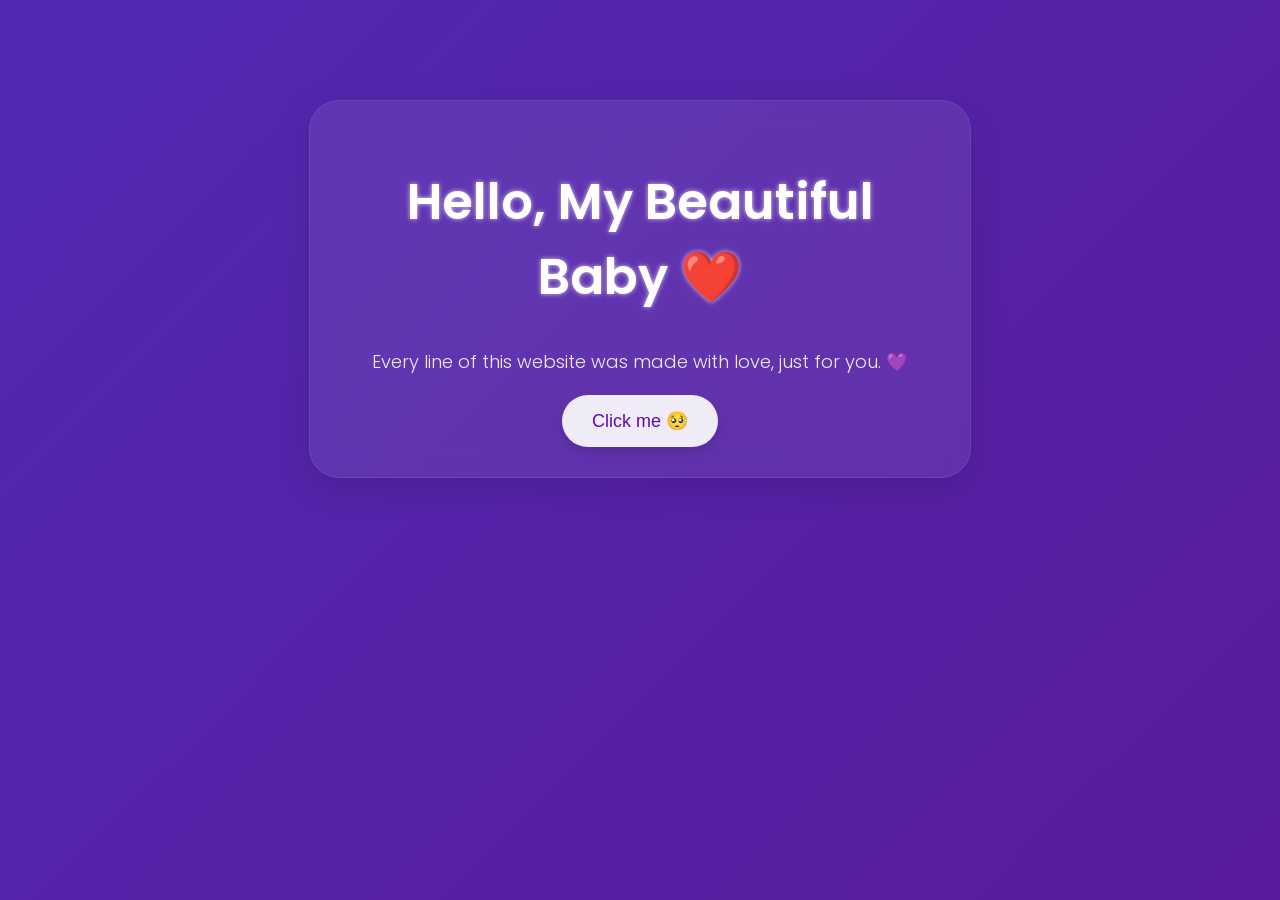
==== index.html @ e15f38e8 "Add files via upload" ====
<!DOCTYPE html>
<html>
<head>

     <meta charset="UTF-8">

    <meta name="viewport" content="width=device-width, initial-scale=1.0">

    <title>Betty ❤️</title>
    
        <link rel="preconnect" href="https://fonts.googleapis.com">

        <link rel="preconnect" href="https://fonts.gstatic.com" crossorigin>

        <link href="https://fonts.googleapis.com/css2?family=Poppins:wght@300;400;600&display=swap" rel="stylesheet">

    <link rel="stylesheet" href="style.css">

</head>

       
        <audio id="bgMusic" loop>
            <source src="music/song1.mp3" type="audio/mpeg">
        </audio>        


<body>

<div class="container">

    <h1>Hello, My Beautiful Baby ❤️</h1>

    <p>
        Every line of this website was made with love, just for you. 💜
    </p>

    <button id="clickMeButton">
        Click me 🥺
    </button>

    <p id="hintMessage" class="hidden"></p>

    <p id="message1" class="hidden"></p>

    <button id="heartButton" class="hidden">
        Open My Heart ❤️
    </button>

    <p id="message2" class="hidden">
        💜 My love,
        <br><br>
        I dey love you nooow🥺🥺💜🤭
    </p>

    <button id="surpriseButton" class="surprise-button hidden">
        🌸 Surprise
    </button>

    <p id="message3" class="hidden">
        Happy Girlfriend's Day, my love! 🥰💜
    </p>

</div>


<script src="script.js"></script>

</body>
    


</html>
---- style.css ----
/* ====================================== */
/* BODY */
/* ====================================== */

body {
    background: linear-gradient(
        -45deg,
        #240046,
        #3c096c,
        #5a189a,
        #502ab2
    );

    background-size: 400% 400%;
    animation: gradientMove 12s ease infinite;

    color: white;
    font-family: "Poppins", sans-serif;
    text-align: center;
    margin-top: 100px;
}
/* ====================================== */
/* h1 texts*/
/* ====================================== */

h1 {
    font-size: 50px;
    font-weight: 600;
    text-shadow:
        0 0 5px rgba(255,255,255,0.7);
    animation: none;
}


/* ====================================== */
/* THE CONTENT BOX*/
/* ====================================== */

.container {
    width: 80%;
    max-width: 600px;
    margin: 50px auto;
    padding: 30px;
    background: rgba(255, 255, 255, 0.08);
    border: 1px solid rgba(255, 255, 255, 0.15);
    text-align: center;
    backdrop-filter: blur(10px);

    border: 1px solid rgba(255, 255, 255, 0.08);
    box-shadow: 0 10px 35px rgba(0, 0, 0, 0.12);
    border-radius: 30px;

    animation: pageFade 1s ease;
}

.container > p {
    font-size: 18px;
    font-weight: 300;
    opacity: 0.9;
    line-height: 1.6;
}

.container {
    animation: pageFade 5s ease;
}

/* ====================================== */
/* BUTTONS */
/* ====================================== */

button {
    background: rgba(255, 255, 255, 0.9);
    color: #5a0dad;
    border: none;
    padding: 15px 30px;
    font-size: 18px;
    border-radius: 30px;
    cursor: pointer;

    transition: 0.3s ease;
    
    box-shadow: 0 5px 15px rgba(0,0,0,0.15);
}


button:hover {
    background-color: #f3c4ff;
    transform: translateY(-3px);
    box-shadow: 0 10px 25px rgba(0,0,0,0.25);
}


/* ====================================== */
/* MESSAGES */
/* ====================================== */

/* ====================================== */
/* MESSAGES */
/* ====================================== */

.hidden {
    display: none !important;
}

.show {
    animation: fadeIn 1s ease;
}

#message1,
#message2,
#message3 {
    font-size: 22px;
    line-height: 1.6;
    margin: 20px 0;
}


#letterMessage{
    font-family: "Caveat", cursive;
    font-size: 2rem;
    line-height: 2.15;
    color: #2f2722;
    white-space: pre-line;
    letter-spacing: 0.3px;
}

#finalMessage {
    font-family: "Poppins", sans-serif;
    font-size: 1.45rem;
    line-height: 2.1;
    color: white;
    text-align: left;
    white-space: pre-line;
    letter-spacing: 0;
    margin: 25px 0;
    font-weight: 400;
}

/* ====================================== */
/* HEARTS */
/* ====================================== */

.heart {
    position: fixed;
    pointer-events: none;
}

/* ====================================== */
/* ANIMATIONS */
/* ====================================== */

@keyframes fadeIn {

    from {
        opacity: 0;
        transform: translateY(30px) scale(0.95);
    }

    to {
        opacity: 1;
        transform: translateY(0) scale(1);
    }

}

@keyframes floatUp {

    0% {
        transform: translate(0, 0) rotate(0deg);
        opacity: 1;
    }

    25% {
        transform: translate(-20px, -80px) rotate(-10deg);
    }

    50% {
        transform: translate(20px, -160px) rotate(10deg);
    }

    75% {
        transform: translate(-15px, -240px) rotate(-8deg);
    }

    100% {
        transform: translate(15px, -320px) rotate(8deg);
        opacity: 0;
    }
}

@keyframes gradientMove {

    0% {
        background-position: 0% 50%;
    }

    50% {
        background-position: 100% 50%;
    }

    100% {
        background-position: 0% 50%;
    }
}

@keyframes glow {

    from {
        text-shadow:
            0 0 3px white,
            0 0 6px #d8b4fe;
    }

    to {
        text-shadow:
            0 0 5px white,
            0 0 10px #c084fc;
    }

}

@keyframes pageFade {

    from {
        opacity: 0;
        transform: translateY(40px);
    }

    to {
        opacity: 1;
        transform: translateY(0);
    }

}

@media (max-width: 600px) {

    body {
        margin-top: 50px;
    }

    h1 {
        font-size: 35px;
    }

    .container {
        width: 90%;
        padding: 20px;
    }

}

/* ====================================== */
/* SUBTITLES */
/* ====================================== */

.subtitle {
    font-size: 18px;
    color: rgba(255, 255, 255, 0.8);
    font-style: italic;
    margin-bottom: 30px;
    line-height: 1.6;
}


/* ====================================== */
/* PAGE 2 - LOVE SECTION */
/* ====================================== */

/* ====================================== */
/* CHAPTER ONE - REAL PAPER LETTER */
/* ====================================== */

.letter-body {
    background: #e9e2d0;
    margin: 0;
    padding: 20px 12px;
    display: flex;
    justify-content: center;
    font-family: "Poppins", sans-serif;
}

.letter-page {
    position: relative;
    width: 100%;
    max-width: 760px;
    background: #fffdf8;
    padding: 50px 35px;
    border-radius: 10px;
    box-shadow: 0 15px 40px rgba(0,0,0,0.18);

background-image:
    linear-gradient(to bottom,
        rgba(90, 24, 154, 0.12) 1px,
        transparent 1px);

background-size: 100% 40px;

    border: 1px solid rgba(0,0,0,0.08);
}

.letter-page::before {
    content: "";
    position: absolute;
    top: 0;
    left: 35px;
    width: 2px;
    height: 100%;
    background: rgba(123,44,191,0.15);
}

.bookmark {
    position: absolute;
    top: -2px;
    right: 28px;
    width: 24px;
    height: 85px;
    background: #7b2cbf;
    border-radius: 0 0 12px 12px;
}

.betty-photo {
    width: 170px;
    height: 170px;
    object-fit: cover;
    border-radius: 50%;
    display: block;
    margin: 10px auto 25px;
    border: 5px solid #eadcff;
    box-shadow: 0 12px 28px rgba(0,0,0,0.18);
}

.letter-title {
    font-family: "Dancing Script", cursive;
    font-size: 3rem;
    color: #5a189a;
    text-align: center;
    margin: 0;
    text-shadow: none;
}

.letter-page .subtitle {
    text-align: center;
    color: #6b7280;
    font-style: italic;
    margin: 10px 0 30px;
}

.letter-content {
    margin-top: 15px;
}

#letterMessage {
    font-family: "Caveat", cursive;
    font-size: 2rem;
    line-height: 2.15;
    color: #2f2722;
    white-space: pre-line;
    letter-spacing: 0.3px;
}

.letter-button {
    display: block;
    width: fit-content;
    margin: 20px auto 0;
    padding: 16px 32px;
}

@media (max-width: 600px) {

    .letter-page {
        padding: 30px 20px;
    }

    .letter-title {
        font-size: 2.4rem;
    }

    #letterMessage {
        font-size: 1.55rem;
        line-height: 2;
    }

    .betty-photo {
        width: 85px;
        height: 85px;
    }

}

.signature-name {
    font-family: "Poppins", sans-serif;
    font-size: 17px;
    font-weight: 700;
    color: white !important;
    margin: 0;
}

.signature-name .signature-heart {
    color: #9d4dff;
}


/* ====================================== */
/* PAGE TURN ANIMATION */
/* ====================================== */

/* ====================================== */
/* PAGE TURN ANIMATION */
/* ====================================== */

/* ====================================== */
/* REAL BOOK PAGE TURN */
/* ====================================== */

/* ====================================== */
/* REAL BOOK PAGE TURN (RIGHT TO LEFT) */
/* ====================================== */

.page-turn {
    animation: bookPageTurn 1s ease-in-out forwards;
    transform-origin: right center;
    transform-style: preserve-3d;
    backface-visibility: hidden;
}

@keyframes bookPageTurn {
    0% {
        transform: perspective(1800px) rotateY(0deg);
        opacity: 1;
        box-shadow: 0 10px 30px rgba(0,0,0,0.18);
    }

    20% {
        transform: perspective(1800px) rotateY(12deg);
        box-shadow: 10px 10px 30px rgba(0,0,0,0.22);
    }

    45% {
        transform: perspective(1800px) rotateY(35deg);
        box-shadow: 25px 15px 35px rgba(0,0,0,0.26);
    }

    70% {
        transform: perspective(1800px) rotateY(70deg);
        opacity: 0.9;
        box-shadow: 40px 20px 40px rgba(0,0,0,0.32);
    }

    100% {
        transform: perspective(1800px) rotateY(100deg);
        opacity: 0;
        box-shadow: 60px 25px 45px rgba(0,0,0,0.36);
    }
}


/* ====================================== */
/* CHAPTER TWO - MEMORIES */
/* ====================================== */

.memories-body {
    background: #efe7d8;
    margin: 0;
    padding: 20px 15px 40px;
    font-family: "Poppins", sans-serif;
}

.memories-page {
    max-width: 650px;
    margin: auto;
}

.chapter-label {
    text-align: center;
    color: #7b2cbf;
    font-weight: 600;
    letter-spacing: 2px;
    margin-bottom: 10px;
}

.memories-title {
    text-align: center;
    font-family: "Dancing Script", cursive;
    font-size: 2.8rem;
    color: #5a189a;
    margin-bottom: 10px;
    text-shadow: none;
}

.memory-gallery {
    display: flex;
    flex-direction: column;
    gap: 35px;
    margin-top: 35px;
}

.memory-card {
    background: #fffdf8;
    padding: 12px;
    border-radius: 20px;
    box-shadow: 0 12px 25px rgba(0,0,0,0.12);
}

.memory-card img {
    width: 100%;
    border-radius: 15px;
    display: block;
}

.memory-caption {
    font-family: "Caveat", cursive;
    font-size: 1.6rem;
    color: #4b3b35;
    text-align: center;
    margin: 18px 10px 10px;
}

@media (max-width: 600px) {

    .memories-title {
        font-size: 2.3rem;
    }

    .memory-caption {
        font-size: 1.5rem;
    }

}

/* ====================================== */
/* FEATURED PHOTO */
/* ====================================== */

.featured-photo {
    transform: scale(1.03);
}


/* ====================================== */
/* BEAUTIFUL GIRL PHOTO ALBUM */
/* ====================================== */

.memory-card {
    background: #fffdf8;
    padding: 15px;
    border-radius: 20px;
    box-shadow: 0 12px 25px rgba(0,0,0,0.15);
    transition: 0.4s ease;
}

.memory-card:hover {
    transform: translateY(-8px);
}

.memory-card img {
    width: 100%;
    border-radius: 15px;
    display: block;
}


.memory-caption {
    font-family: "Caveat", cursive;
    font-size: 1.7rem;
    color: #4b3b35;
    text-align: center;
    margin-top: 18px;
}


/* First special photo */

.featured-photo {
    transform: scale(1.03);
    box-shadow: 0 18px 35px rgba(0,0,0,0.2);
}

/* ====================================== */
/* PHOTO REVEAL ANIMATION */
/* ====================================== */

.memory-card {
    opacity: 0;
    transform: translateY(40px);
    animation: photoAppear 1s ease forwards;
}


.memory-card:nth-child(1) {
    animation-delay: 0.2s;
}

.memory-card:nth-child(2) {
    animation-delay: 0.5s;
}

.memory-card:nth-child(3) {
    animation-delay: 0.8s;
}


@keyframes photoAppear {

    from {
        opacity: 0;
        transform: translateY(40px);
    }

    to {
        opacity: 1;
        transform: translateY(0);
    }

}


/* ====================================== */
/* MOBILE SCRAPBOOK PHOTO EFFECT */
/* ====================================== */

.memory-card:nth-child(odd) {
    transform: rotate(-2deg);
}

.memory-card:nth-child(even) {
    transform: rotate(2deg);
}

.memory-card {
    transition: transform 0.4s ease;
}



@media (max-width: 600px) {

    .memory-card {
        padding: 10px;
    }

    .memory-card img {
        max-height: 450px;
        object-fit: cover;
    }

    .memory-caption {
        font-size: 1.5rem;
    }

}


/* Chapter Two subtitle */

.memories-page .subtitle {
    color: #6b7280;
}


/* ====================================== */
/* STORY SLIDESHOW */
/* ====================================== */

.story-slideshow {
    position: relative;
    width: 100%;
    max-width: 650px;
    margin: 0 auto 30px;
    aspect-ratio: 3 / 4;
    overflow: hidden;
    border-radius: 20px;
    box-shadow: 0 15px 30px rgba(0,0,0,0.18);
}

.story-slide {
    position: absolute;
    inset: 0;
    opacity: 0;
    transform: translateX(20px);
    transition: opacity 3s ease-in-out, transform 3s ease-in-out;
}

.story-slide.active {
    opacity: 1;
    transform: translateX(0);
}

.story-slide img {
    width: 100%;
    height: 100%;
    object-fit: contain;
    border-radius: 20px;
    display: block;
}

.story-slide p {
    position: absolute;
    bottom: 20px;
    left: 20px;
    right: 20px;
    font-family: "Caveat", cursive;
    font-size: 1.8rem;
    color: white;
    text-align: center;
    background: rgba(90, 24, 154, 0.45);
    padding: 14px;
    border-radius: 14px;
    backdrop-filter: blur(6px);
}

.story-title {
    text-align: center;
    font-family: "Dancing Script", cursive;
    font-size: 2.4rem;
    color: #5a189a;
    margin: 50px 0 25px;
    text-shadow: none;
}


.fade-button {
    animation: fadeInButton 2s ease forwards;
}

@keyframes fadeInButton {
    from {
        opacity: 0;
        transform: translateY(20px);
    }

    to {
        opacity: 1;
        transform: translateY(0);
    }
}



/* ====================================== */
/* FINAL LETTER ENDING */
/* ====================================== */

.letter-ending {
    display: flex;
    justify-content: space-between;
    align-items: flex-end;
    margin-top: 40px;
    gap: 20px;
}

.signature-block {
    flex: 1;
}

.flower-photo {
    width: 95px;
    height: 95px;
    object-fit: cover;
    border-radius: 50%;
    border: 4px solid #eadcff;
    box-shadow: 0 8px 20px rgba(0,0,0,0.18);
    flex-shrink: 0;
}

@media (max-width: 600px) {

    .flower-photo {
        width: 75px;
        height: 75px;
    }

.letter-ending {
    display: flex;
    justify-content: space-between;
    align-items: flex-end;
    margin-top: 50px;
    gap: 20px;
}


/* ====================================== */
/* FINAL SIGNATURE HEART */
/* ====================================== */

.signature-heart {
    display: inline-block;
    animation: heartPulse 2s ease-in-out infinite;
}

@keyframes heartPulse {
    0%, 100% {
        transform: scale(1);
        opacity: 0.9;
    }

    50% {
        transform: scale(1.18);
        opacity: 1;
    }
}

/* ====================================== */
/* FINAL PAGE - MATCH REFERENCE */
/* ====================================== */

.final-container {
    width: 90%;
    max-width: 880px;
    margin: 30px auto;
    padding: 36px 34px 26px;
    background: rgba(45, 7, 77, 0.88);
    border: 1px solid rgba(255,255,255,0.08);
    backdrop-filter: blur(14px);
    -webkit-backdrop-filter: blur(14px);
    border-radius: 30px;
    box-shadow: 0 20px 45px rgba(0,0,0,0.28);
    text-align: left;
}

/* Override the global h1 */
.final-container h1 {
    font-family: "Poppins", sans-serif;
    font-size: 20px !important;
    font-weight: 700;
    color: white;
    text-align: center;
    margin: 0 0 12px;
    text-shadow: none !important;
    animation: none !important;
}

.final-container .subtitle {
    font-family: "Poppins", sans-serif;
    font-size: 15px;
    color: rgba(255,255,255,0.72);
    text-align: center;
    margin: 0 0 28px;
}

.final-container .betty-photo {
    width: 95px;
    height: 95px;
    object-fit: cover;
    border-radius: 50%;
    border: 3px solid rgba(255,255,255,0.75);
    display: block;
    margin: 0 0 28px;
}

.final-message-wrapper {
    text-align: left;
}

#finalMessage {
    font-family: "Poppins", sans-serif;
    font-size: 16px;
    line-height: 1.95;
    color: white;
    white-space: pre-line;
    text-align: left;
    margin: 0;
    letter-spacing: 0;
}

.letter-ending {
    display: flex;
    justify-content: space-between;
    align-items: flex-end;
    margin-top: 36px;
}

.signature-name {
    font-family: "Poppins", sans-serif;
    font-size: 17px;
    font-weight: 700;
    color: white;
    margin: 0;
}

.signature-heart {
    color: #9d4dff;
}

.flower-photo {
    width: 64px;
    height: 64px;
    object-fit: cover;
    border-radius: 50%;
    border: 3px solid rgba(255,255,255,0.75);
    box-shadow: 0 6px 16px rgba(0,0,0,0.22);
}

.final-divider {
    border: 0;
    border-top: 1px solid rgba(190,140,255,0.35);
    margin: 24px 0 18px;
}

.final-ending {
    font-family: "Poppins", sans-serif;
    font-size: 15px;
    color: rgba(255,255,255,0.72);
    text-align: center;
    margin: 0;
}

@media (max-width: 600px) {

    .final-container {
        width: 92%;
        padding: 28px 22px;
        border-radius: 24px;
    }

    .final-container h1 {
        font-size: 18px !important;
    }

    #finalMessage {
        font-size: 15px;
        line-height: 1.85;
    }

    .flower-photo {
        width: 56px;
        height: 56px;
    }

}
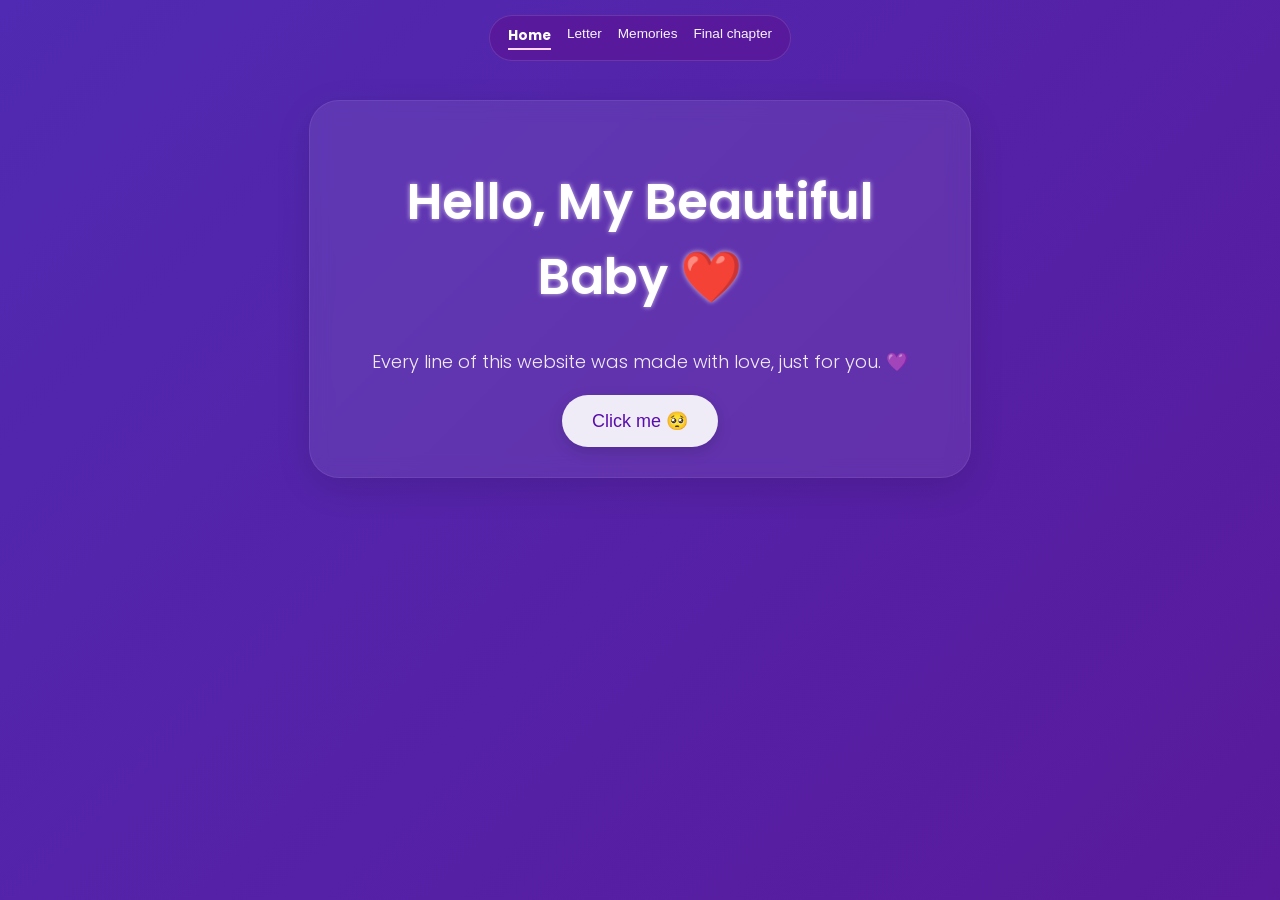
==== commit bd9bc884: "Add files via upload" ====
--- a/index.html
+++ b/index.html
@@ -19,12 +19,22 @@
 </head>
 
        
-        <audio id="bgMusic" loop>
+        <audio id="backgroundMusic" loop>
             <source src="music/song1.mp3" type="audio/mpeg">
         </audio>        
 
 
 <body>
+
+<nav class="book-nav">
+    <a href="index.html" class="active">Home</a>
+    <a href="letter.html">Letter</a>
+    <a href="memories.html">Memories</a>
+    <a href="final.html">Final chapter</a>
+</nav>
+
+
+
 
 <div class="container">
 
--- a/style.css
+++ b/style.css
@@ -274,7 +274,7 @@
 .letter-body {
     background: #e9e2d0;
     margin: 0;
-    padding: 20px 12px;
+    padding: 90px 12px 20px;
     display: flex;
     justify-content: center;
     font-family: "Poppins", sans-serif;
@@ -744,16 +744,34 @@
 .letter-ending {
     display: flex;
     justify-content: space-between;
-    align-items: flex-end;
-    margin-top: 40px;
-    gap: 20px;
-}
-
+    align-items: center;
+    margin-top: 35px;
+}
+
+.final-divider {
+    margin: 22px 0 18px;
+}
+
+.final-ending {
+    text-align: center;
+    margin-top: 30px;   /* increase this value */
+    margin-bottom: 0;
+}
 .signature-block {
     flex: 1;
 }
 
-.flower-photo {
+
+.final-dots {
+    text-align: center;
+    color: rgba(255,255,255,0.75);
+    font-size: 1.4rem;
+    letter-spacing: 6px;
+    margin-top: 12px;
+    margin-bottom: 0;
+}
+
+.memory-photo {
     width: 95px;
     height: 95px;
     object-fit: cover;
@@ -765,7 +783,7 @@
 
 @media (max-width: 600px) {
 
-    .flower-photo {
+    .memory-photo {
         width: 75px;
         height: 75px;
     }
@@ -776,6 +794,8 @@
     align-items: flex-end;
     margin-top: 50px;
     gap: 20px;
+}
+
 }
 
 
@@ -882,7 +902,7 @@
     color: #9d4dff;
 }
 
-.flower-photo {
+.memory-photo {
     width: 64px;
     height: 64px;
     object-fit: cover;
@@ -922,9 +942,47 @@
         line-height: 1.85;
     }
 
-    .flower-photo {
+    .memory-photo {
         width: 56px;
         height: 56px;
     }
 
 }
+
+
+
+nav.book-nav {
+    position: fixed;
+    top: 15px;
+    left: 50%;
+    transform: translateX(-50%);
+    display: flex;
+    gap: 16px;
+    padding: 10px 18px;
+    background: rgba(90, 24, 154, 0.85);
+    border: 1px solid rgba(255,255,255,0.12);
+    border-radius: 999px;
+    backdrop-filter: blur(10px);
+    -webkit-backdrop-filter: blur(10px);
+    z-index: 9999;
+}
+
+nav.book-nav a {
+    color: #f8f4ff;
+    text-decoration: none;
+    font-family: 'Poppins', sans-serif;
+    font-size: 0.85rem;
+    font-weight: 500;
+    transition: color 0.3s ease;
+}
+
+nav.book-nav a:hover {
+    color: #ffd6f7;
+}
+
+nav.book-nav a.active {
+    color: white;
+    font-weight: 700;
+    border-bottom: 2px solid #ffd6f7;
+    padding-bottom: 2px;
+}
